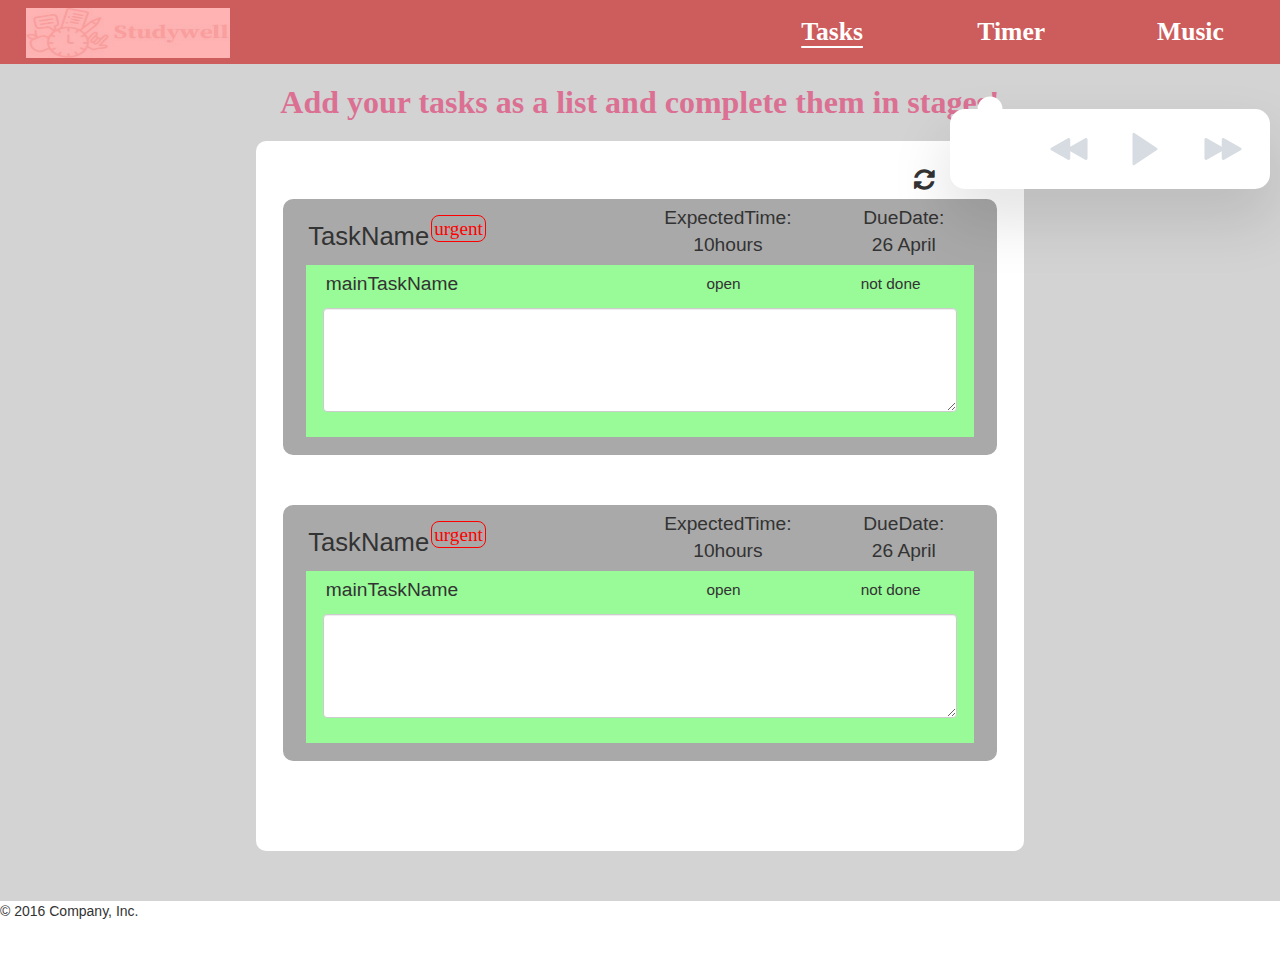
==== finalAssessment/pages/index.html @ 5e4a4d7e "Development progress 1" ====
<!DOCTYPE html>
<html lang="en">
<head>
    <meta charset="UTF-8">
    <title>Title</title>
</head>
<link rel="stylesheet" href="../css/bootstrap.min.css">
<link rel="stylesheet" href="../css/bootstrap-theme.min.css">
<link rel="stylesheet" href="../css/font-awesome.min.css">
<link rel="stylesheet" href="../css/common.css">
<link rel="stylesheet" href="../css/index.css">
<link rel="stylesheet" href="../css/css.css">
<script type="text/javascript" src="../js/jquery.js"></script>
<script type="text/javascript" src="../js/ajax.js"></script>
<script type="text/javascript" src="../js/bootstrap.min.js"></script>
<script type="text/javascript" src="../js/TweenMax.min.js"></script>
<script type="text/javascript" src="../js/common.js"></script>
<body>
<div class="big">
<!--    导航栏-->
    <div class="title-block navbar navbar-fixed-top navbar">
        <div class="title"><img src="../images/icon%20(2).jpg"></div>
        <div class="title-select">
            <div class="current">Tasks</div>
            <div>Timer</div>
            <div id="getMusic">Music</div>
        </div>
    </div>

    <div class="content-block" >
          <div class="notice">Add your tasks as a list and complete them in stages!</div>
          <div class="task-block">
             <div class="operator row">
                <button class="btn btn-sm col-lg-offset-10 col-lg-1"><i class="fa fa-refresh fa-2x" aria-hidden="true"></i></button>
                 <button type="button" class="btn btn-sm col-lg-1" data-toggle="modal" data-target="#myModal" ><i class="fa fa-plus fa-2x" aria-hidden="true"></i></button>
             </div>
             <div class="task-card">
                 <div class="taskIntroduce">
                     <div class="taskName">TaskName<sup class="urgent">urgent</sup></div>
                     <div class="expectedTime">
                         <ul>
                             <li>ExpectedTime:</li>
                             <li>10hours</li>
                         </ul>
                     </div>
                     <div class="dueDate">
                         <ul>
                             <li>DueDate:</li>
                             <li>26 April</li>
                         </ul>
                     </div>
                 </div>
                 <div class="task-content">
                    <div class="mainTaskIntroduce">
                        <div class="mainTaskName">mainTaskName</div>
                        <div class="isOpen">open</div>
                        <div class="isDone">not done</div>
                    </div>
                    <div class="textarea"><textarea class="form-control" rows="5" ></textarea></div>
                 </div>
             </div>

              <div class="task-card">
                  <div class="taskIntroduce">
                      <div class="taskName">TaskName<sup class="urgent">urgent</sup></div>
                      <div class="expectedTime">
                          <ul>
                              <li>ExpectedTime:</li>
                              <li>10hours</li>
                          </ul>
                      </div>
                      <div class="dueDate">
                          <ul>
                              <li>DueDate:</li>
                              <li>26 April</li>
                          </ul>
                      </div>
                  </div>
                  <div class="task-content">
                      <div class="mainTaskIntroduce">
                          <div class="mainTaskName">mainTaskName</div>
                          <div class="isOpen">open</div>
                          <div class="isDone">not done</div>
                      </div>
                      <div class="textarea"><textarea class="form-control"  ></textarea></div>
                  </div>
              </div>
          </div>
    </div>
    <footer>
        <p>&copy; 2016 Company, Inc.</p>
    </footer>
</div>

<!--保存任务模态框Save task modal box-->
<div class="modal fade" id="myModal" tabindex="-1" role="dialog" aria-labelledby="myModalLabel">
    <div class="modal-dialog" role="document">
        <div class="modal-content">
            <div class="modal-header">
                <button type="button" class="close" data-dismiss="modal" aria-label="Close"><span aria-hidden="true">&times;</span></button>
                <h4 class="modal-title" id="myModalLabel">add Task</h4>
            </div>
            <form>
            <div class="modal-body">

                    <div class="form-group">
                        <label for="taskName">taskName</label>
                        <input type="text" class="form-control" id="taskName" placeholder="taskName" aria-describedby="inputSuccess3Status">
                    </div>
                    <div class="form-group">
                        <label for="expectedTime">expectedTime</label>
                        <input type="time" class="form-control" id="expectedTime" placeholder="expectedTime">
                    </div>
                   <div class="form-group">
                    <label for="dueDate">dueDate</label>
                    <input type="datetime-local" class="form-control" id="dueDate" placeholder="dueDate">
                   </div>
                <div class="form-group">
                    <label for="mainTask">mainTask</label>
                    <input type="text" class="form-control" id="mainTask" placeholder="mainTask">
                </div>
                <div class="form-group">
                    <label for="remark">remark</label>
                    <textarea class="form-control" id="remark"></textarea>
                </div>
                <div class="form-group">
                    <label>is Done?</label><br>
                    <label class="radio-inline">
                        <input type="radio" name="isDone" id="inlineRadio1" value="false"> Not Done
                    </label>
                    <label class="radio-inline">
                        <input type="radio" name="isDone" id="inlineRadio2" value="true"> Done
                    </label>
                </div>
            </div>
            <div class="modal-footer">
                <button type="button" class="btn btn-default" data-dismiss="modal">Close</button>
                <button type="submit" class="btn btn-primary">Save</button>
            </div>
            </form>
        </div>
    </div>
</div>

<!--音乐播放器-->
<div class="player">
    <div class="player__bar">
        <div class="player__album">
            <div class="player__albumImg active-song"
                 data-author="see you again"
                 data-song="Location"
                 data data-src="../music/Wiz Khalifa&Charlie Puth-See You Again (feat. Charlie Puth).mp3" style="background-image: url('https://gimg2.baidu.com/image_search/src=http%3A%2F%2Fgss0.baidu.com%2F9vo3dSag_xI4khGko9WTAnF6hhy%2Fzhidao%2Fpic%2Fitem%2F91ef76c6a7efce1b24b83acba251f3deb48f6524.jpg&refer=http%3A%2F%2Fgss0.baidu.com&app=2002&size=f9999,10000&q=a80&n=0&g=0n&fmt=auto?sec=1656872286&t=a81364e2b664534e880c4d93eb6b8c9d')"> </div>
            <div class="player__albumImg"
                 data-author="see you again"
                 data-song="Angels"
                 data data-src="http://music.dawnfoxes.com/_fxs_/_upls_/_sngs_/USA/khalid-angels.mp3" style="background-image: url('https://gimg2.baidu.com/image_search/src=http%3A%2F%2Fgss0.baidu.com%2F9vo3dSag_xI4khGko9WTAnF6hhy%2Fzhidao%2Fpic%2Fitem%2F91ef76c6a7efce1b24b83acba251f3deb48f6524.jpg&refer=http%3A%2F%2Fgss0.baidu.com&app=2002&size=f9999,10000&q=a80&n=0&g=0n&fmt=auto?sec=1656872286&t=a81364e2b664534e880c4d93eb6b8c9d')"> </div>
        </div>
        <div class="player__controls">
            <div class="player__prev">
                <svg class="icon" xmlns="http://www.w3.org/2000/svg" viewBox="0 0 100 100">
                    <path d="M26.695 34.434v31.132L54.5 49.998z"/>
                    <path d="M24.07 34.434v31.132c0 2.018 2.222 3.234 3.95 2.267l27.804-15.568c1.706-.955 1.707-3.578 0-4.533L28.02 32.168c-2.957-1.655-5.604 2.88-2.649 4.533l27.805 15.564v-4.533L25.371 63.3l3.95 2.267V34.435c-.001-3.387-5.251-3.387-5.251-.001z"/>
                    <g>
                        <path d="M55.5 34.434v31.132l27.805-15.568z"/>
                        <path d="M52.875 34.434v31.132c0 2.018 2.222 3.234 3.949 2.267 9.27-5.189 18.537-10.379 27.805-15.568 1.705-.955 1.705-3.578 0-4.533L56.824 32.168c-2.957-1.655-5.604 2.88-2.648 4.533l27.803 15.564v-4.533L54.176 63.3l3.949 2.267V34.435c0-3.387-5.25-3.387-5.25-.001z"/>
                    </g>
                </svg>
            </div>
            <div class="player__play">
                <svg class="icon play" xmlns="http://www.w3.org/2000/svg" viewBox="0 0 64 64">
                    <path d="M51.109 30.335l-36-24A2 2 0 0 0 12 8v48a2.003 2.003 0 0 0 2 2c.388 0 .775-.113 1.109-.336l36-24a2 2 0 0 0 0-3.329z"/>
                </svg>
                <svg class="icon pause" xmlns="http://www.w3.org/2000/svg" viewBox="0 0 100 100">
                    <path d="M22.537 8.046h17.791c1.104 0 2.003.898 2.003 1.993v79.912a2.005 2.005 0 0 1-2.003 2.003h-17.79a2.005 2.005 0 0 1-2.003-2.003V10.04c0-1.095.898-1.993 2.002-1.993zM59.672 8.046h17.8c1.095 0 1.993.898 1.993 1.993v79.912a2.003 2.003 0 0 1-1.993 2.003h-17.8a1.997 1.997 0 0 1-1.993-2.003V10.04c0-1.095.889-1.993 1.993-1.993z"/>
                </svg>
            </div>
            <div class="player__next">
                <svg class="icon" xmlns="http://www.w3.org/2000/svg" viewBox="0 0 100 100">
                    <path d="M26.695 34.434v31.132L54.5 49.998z"/>
                    <path d="M24.07 34.434v31.132c0 2.018 2.222 3.234 3.95 2.267l27.804-15.568c1.706-.955 1.707-3.578 0-4.533L28.02 32.168c-2.957-1.655-5.604 2.88-2.649 4.533l27.805 15.564v-4.533L25.371 63.3l3.95 2.267V34.435c-.001-3.387-5.251-3.387-5.251-.001z"/>
                    <g>
                        <path d="M55.5 34.434v31.132l27.805-15.568z"/>
                        <path d="M52.875 34.434v31.132c0 2.018 2.222 3.234 3.949 2.267 9.27-5.189 18.537-10.379 27.805-15.568 1.705-.955 1.705-3.578 0-4.533L56.824 32.168c-2.957-1.655-5.604 2.88-2.648 4.533l27.803 15.564v-4.533L54.176 63.3l3.949 2.267V34.435c0-3.387-5.25-3.387-5.25-.001z"/>
                    </g>
                </svg>
            </div>
        </div>
    </div>
    <div class="player__timeline">
        <p class="player__author"></p>
        <p class="player__song"></p>
        <div class="player__timelineBar">
            <div id="playhead"></div>
        </div>
    </div>
</div>
</body>
</html>
---- finalAssessment/css/common.css ----
* {
    margin: 0;
    padding: 0;
}
.big{
    width: 100%;
}
.big .title-block {
    height: 5vw;
    background-color: indianred;
    width: 100%;
    display: flex;
}

.big .title-block .title {
    width: 20%;
    height: 100%;
    line-height: 5vw;
    text-align: center;
}

.big .title-block .title img {
    width: 80%;
    height: 80%;
}
.big .title-block .title-select{
    width: 80%;
    height: 100%;
    /*background-color: #1b6d85;*/
    display: flex;
    justify-content: right;
}
.big .title-block .title-select div{
    width: 10%;
    height: 100%;
    margin: 0 3vw;
    line-height: 5vw;
    font-size: 2vw;
    color: white;
    font-weight: bolder;
    font-family: "Times New Roman";
    text-align: center;
}
.big .title-block .title-select div:hover{
    cursor: pointer;
    background-color: rgba(0,0,0,0.05);
}
/*当前页面选择有下划线*/
.current{
    text-decoration:underline;
    text-underline-offset: 0.5vw;
}

.big .content-block{
    width: 100%;
    background-color: lightgray;
    margin-top: 5vw;
    position: relative;
    padding: 50px 0;
    padding-top: 0;
}
---- finalAssessment/css/index.css ----
ul{
    list-style: none;
}
.content-block .notice{
    width: 60%;
    height: 6vw;
    line-height: 6vw;
    /*background-color: white;*/
    margin: auto;
    text-align: center;
    font-size: 2.5vw;
    font-weight: bolder;
    font-family: "Times New Roman";
    color: palevioletred;
}
.content-block .task-block{
    width: 60%;
    margin: auto;
    background-color: white;
    border-radius: 10px;
    padding: 20px;
    padding-bottom: 40px;
}
.content-block .task-block .operator button{
    background-color: transparent;
}

.content-block .task-block .task-card{
    width: 98%;
    margin: auto;
    background-color: darkgrey;
    height: 20vw;
    border-radius: 10px;
    padding: 5px;
    margin-bottom: 50px;
}
.content-block .task-block .task-card .taskIntroduce{
    height: 25%;
    width: 100%;
    /*background-color: yellow;*/
    display: flex;
}
.content-block .task-block .task-card .taskIntroduce .taskName{
    width: 50%;
    /*background-color: #1b6d85;*/
    font-size: 2vw;
    text-indent: 20px;
    line-height: 5vw;
}
.urgent{
    margin-left: 2px;
    border: 1.5px solid red;
    border-radius: 8px;
    color: red;
    padding: 2px;
    font-family: "Times New Roman";
}
.content-block .task-block .task-card .taskIntroduce .expectedTime{
    width: 25%;
    height: 100%;
    /*background-color: #1b6d85;*/
}
.content-block .task-block .task-card .taskIntroduce .expectedTime ul{
    width: 100%;
    height: 100%;
}
.content-block .task-block .task-card .taskIntroduce .expectedTime ul li{
    width: 100%;
    font-size: 1.5vw;
    text-align: center;
}
.content-block .task-block .task-card .taskIntroduce .dueDate{
    width: 25%;
    height: 100%;
    /*background-color: #1b6d85;*/
}
.content-block .task-block .task-card .taskIntroduce .dueDate ul{
    width: 100%;
    height: 100%;
}
.content-block .task-block .task-card .taskIntroduce .dueDate ul li{
    width: 100%;
    font-size: 1.5vw;
    text-align: center;
}
.content-block .task-block .task-card .task-content{
    width: 95%;
    height: 70%;
    background-color: palegreen;
    margin: auto;
}
.content-block .task-block .task-card .task-content .mainTaskIntroduce{
    height: 25%;
    width: 100%;
    /*background-color: #66512c;*/
    display: flex;
}
.content-block .task-block .task-card .task-content .mainTaskIntroduce .mainTaskName{
    width: 50%;
    /*background-color: #66512c;*/
    text-indent: 20px;
    font-size: 1.5vw;
    line-height: 3vw;
}
.content-block .task-block .task-card .task-content .isOpen{
    width: 25%;
    text-align: center;
    line-height: 3vw;
    font-size: 1.2vw;
}
.content-block .task-block .task-card .task-content .isDone{
    width: 25%;
    text-align: center;
    line-height: 3vw;
    font-size: 1.2vw;
}
.content-block .task-block .task-card .task-content .textarea{
    width: 95%;
    margin: auto;
    height: 60%;
}
.content-block .task-block .task-card .task-content .textarea textarea{
    width: 100%;
    height: 100%;
}
---- finalAssessment/css/css.css ----
.icon {
  display: inline-block;
  width: 2em;
  height: 2em;
  font-size: 30px;
  fill: #D7DCE2;
  transition: all .2s ease-in-out;
}

html, body {
  height: 100%;
}

body {
	/*background-color: #323232;*/
	position: relative;
}

.player {
  position: fixed;
  top: 8.5vw;
  right: 10px;
  /*top: 50%;*/
  /*left: 50%;*/
  /*-webkit-transform: translate(-50%, -50%);*/
  /*        transform: translate(-50%, -50%);*/
}
.player.play .player__timeline {
  -webkit-transform: translateY(-90%);
          transform: translateY(-90%);
}
.player.play .player__album:after {
  box-shadow: 0px 30px 28px -10px rgba(0, 0, 0, 0.2);
}
.player.play .player__album {
  top: -65px;
}
.player.play .pause {
  display: inline-block;
}
.player.play .play {
  display: none;
}
.player__album {
  width: 60px;
  height: 60px;
  border-radius: 50%;
  margin-right: 22px;
  position: relative;
  top: -40px;
  transition: all .4s ease-in-out;
}
.player__album:before {
  content: '';
  width: 25px;
  height: 25px;
  position: absolute;
  z-index: 3;
  top: 50%;
  left: 50%;
  -webkit-transform: translate(-50%, -50%);
          transform: translate(-50%, -50%);
  background: #fff;
  border-radius: 50%;
}
.player__album:after {
  content: '';
  position: absolute;
  top: 0;
  right: 0;
  bottom: 0;
  left: 0;
  border-radius: 50%;
  box-shadow: none;
  transition: all .3s ease-in-out;
}
.player__albumImg {
  background-size: cover;
  background-position: center;
  background-repeat: no-repeat;
  width: 100%;
  height: 100%;
  border-radius: 50%;
  position: relative;
  z-index: 2;
  display: none;
}
.player__albumImg.active-song {
  display: block;
}
.player__bar {
  background: #fff;
  padding: 10px;
  height: 80px;
  display: flex;
  justify-content: space-between;
  border-radius: 15px;
  box-shadow: 0 30px 56px 6px rgba(0, 0, 0, 0.1);
  position: relative;
  z-index: 3;
}
.player__controls {
  display: flex;
  align-items: center;
}
.player__prev {
  -webkit-transform: rotate(180deg);
          transform: rotate(180deg);
  height: 60px;
  width: 60px;
  display: flex;
  justify-content: center;
  align-items: center;
  cursor: pointer;
  border-radius: 15px;
  transition: all .2s ease-in-out;
  margin-right: 3px;
}
.player__prev:hover {
  background: #D7DCE2;
}
.player__prev:hover svg {
  fill: #fff;
}
.player__play {
  cursor: pointer;
  height: 80px;
  width: 80px;
  display: flex;
  justify-content: center;
  align-items: center;
  border-radius: 15px;
  transition: all .2s ease-in-out;
  margin-right: 3px;
  position: relative;
}
.player__play:hover {
  background: #D7DCE2;
}
.player__play:hover svg {
  fill: #fff;
}
.player__play svg {
  font-size: 20px;
  position: absolute;
  top: 50%;
  left: 50%;
  -webkit-transform: translate(-50%, -50%);
          transform: translate(-50%, -50%);
}
.player__play svg.pause {
  display: none;
}
.player__next {
  cursor: pointer;
  height: 80px;
  width: 80px;
  display: flex;
  justify-content: center;
  align-items: center;
  border-radius: 15px;
  transition: all .2s ease-in-out;
  margin-left: -8px;
}
.player__next:hover {
  background: #D7DCE2;
}
.player__next:hover svg {
  fill: #fff;
}
.player__timeline {
  background: #d5eaf9;
  height: 70px;
  border-radius: 15px;
  position: absolute;
  bottom: 0;
  left: 10px;
  right: 10px;
  -webkit-transform: translateY(0);
          transform: translateY(0);
  transition: all .3s ease-in-out;
  z-index: 1;
  padding-left: 160px;
  flex-direction: column;
  justify-content: center;
}
.player__timelineBar {
  background: #E7E7E7;
  width: 95%;
  height: 4px;
  border-radius: 15px;
  margin-top: 13px;
  position: relative;
}
.player #playhead {
  position: absolute;
  top: 0;
  left: 0;
  border-radius: 15px;
  width: 0;
  height: 100%;
}
.player__author {
  line-height: 1;
  font-weight: bold;
  margin-bottom: 6px;
  margin-top: 15px;
}
.player__song {
  line-height: 1;
  margin: 0;
  font-size: 12px;
  color: #949494;
}

.github {
  width: 40px;
  height: 40px;
  background: url(http://alikinvv.github.io/github.svg) no-repeat center;
  position: fixed;
  bottom: 40px;
  right: 40px;
  -webkit-animation: github 3s cubic-bezier(0.68, -0.55, 0.27, 1.55) 0s infinite;
          animation: github 3s cubic-bezier(0.68, -0.55, 0.27, 1.55) 0s infinite;
}

@-webkit-keyframes github {
  0% {
    -webkit-transform: scale(1);
            transform: scale(1);
  }
  50% {
    -webkit-transform: scale(1.2);
            transform: scale(1.2);
  }
  100% {
    -webkit-transform: scale(1);
            transform: scale(1);
  }
}

@keyframes github {
  0% {
    -webkit-transform: scale(1);
            transform: scale(1);
  }
  50% {
    -webkit-transform: scale(1.2);
            transform: scale(1.2);
  }
  100% {
    -webkit-transform: scale(1);
            transform: scale(1);
  }
}
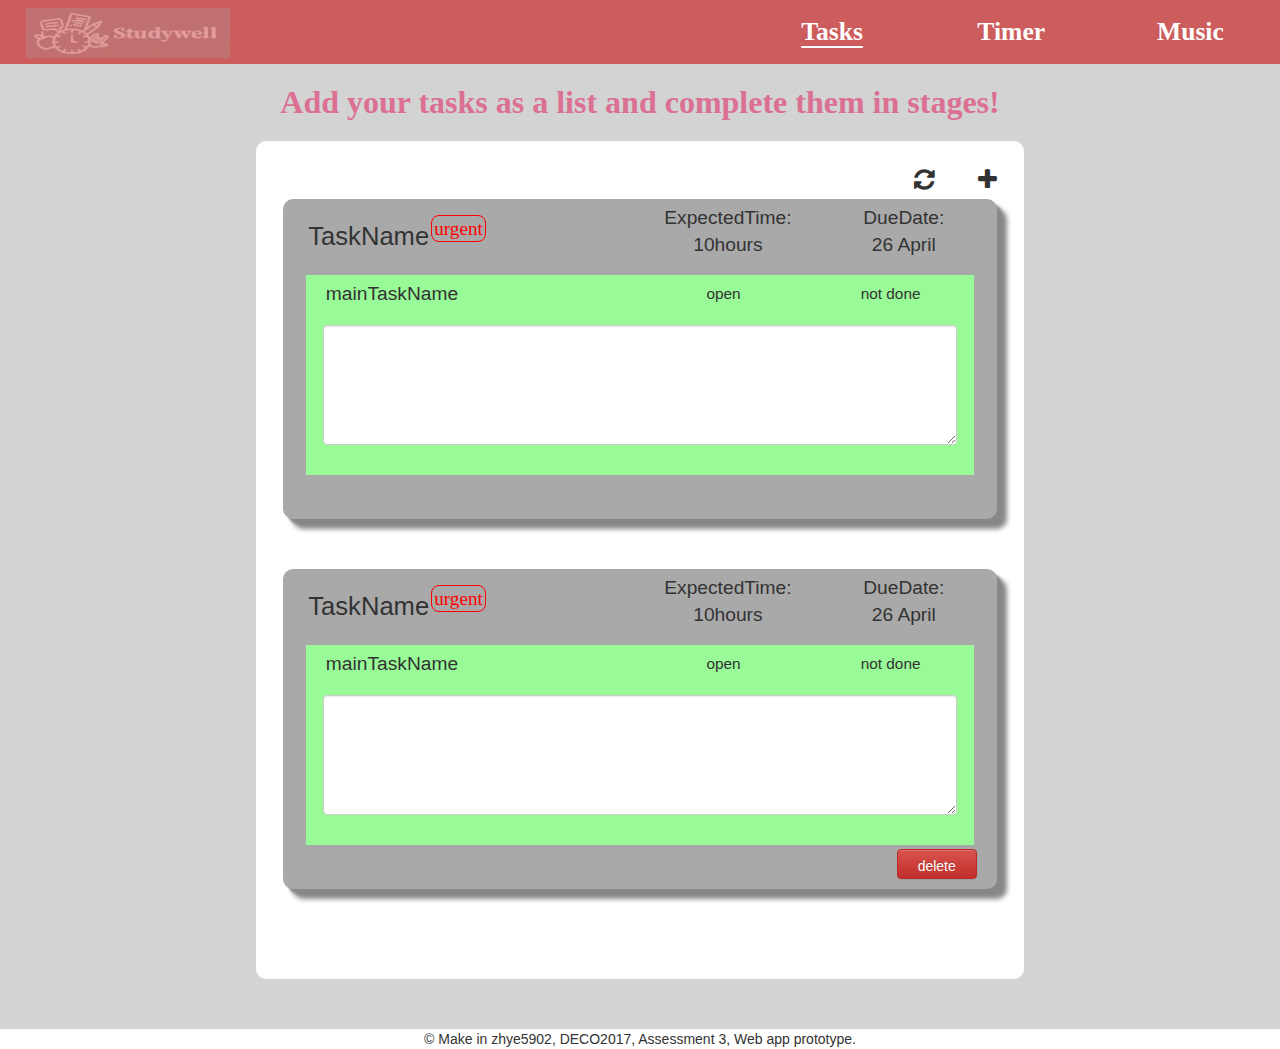
==== commit ce628ad1: "Last version" ====
--- a/finalAssessment/pages/index.html
+++ b/finalAssessment/pages/index.html
@@ -17,127 +17,134 @@
 <script type="text/javascript" src="../js/common.js"></script>
 <body>
 <div class="big">
-<!--    导航栏-->
+    <!--    导航栏-->
     <div class="title-block navbar navbar-fixed-top navbar">
-        <div class="title"><img src="../images/icon%20(2).jpg"></div>
+        <div class="title"><img src="../images/icon.jpg"></div>
         <div class="title-select">
             <div class="current">Tasks</div>
-            <div>Timer</div>
-            <div id="getMusic">Music</div>
-        </div>
-    </div>
-
-    <div class="content-block" >
-          <div class="notice">Add your tasks as a list and complete them in stages!</div>
-          <div class="task-block">
-             <div class="operator row">
-                <button class="btn btn-sm col-lg-offset-10 col-lg-1"><i class="fa fa-refresh fa-2x" aria-hidden="true"></i></button>
-                 <button type="button" class="btn btn-sm col-lg-1" data-toggle="modal" data-target="#myModal" ><i class="fa fa-plus fa-2x" aria-hidden="true"></i></button>
-             </div>
-             <div class="task-card">
-                 <div class="taskIntroduce">
-                     <div class="taskName">TaskName<sup class="urgent">urgent</sup></div>
-                     <div class="expectedTime">
-                         <ul>
-                             <li>ExpectedTime:</li>
-                             <li>10hours</li>
-                         </ul>
-                     </div>
-                     <div class="dueDate">
-                         <ul>
-                             <li>DueDate:</li>
-                             <li>26 April</li>
-                         </ul>
-                     </div>
-                 </div>
-                 <div class="task-content">
+            <div onclick="toTimer()">Timer</div>
+            <div onclick="getMusic()" id="musicBtn">Music</div>
+        </div>
+    </div>
+
+    <div class="content-block">
+        <div class="notice">Add your tasks as a list and complete them in stages!</div>
+        <div class="task-block">
+            <div class="operator row">
+                <button class="btn btn-sm col-lg-offset-10 col-lg-1" onclick="reflush()"><i class="fa fa-refresh fa-2x"
+                                                                        aria-hidden="true"></i></button>
+                <button type="button" class="btn btn-sm col-lg-1" data-toggle="modal" data-target="#myModal"><i
+                        class="fa fa-plus fa-2x" aria-hidden="true"></i></button>
+            </div>
+            <div class="task-card">
+                <div class="taskIntroduce">
+                    <div class="taskName">TaskName<sup class="urgent">urgent</sup></div>
+                    <div class="expectedTime">
+                        <ul>
+                            <li>ExpectedTime:</li>
+                            <li>10hours</li>
+                        </ul>
+                    </div>
+                    <div class="dueDate">
+                        <ul>
+                            <li>DueDate:</li>
+                            <li>26 April</li>
+                        </ul>
+                    </div>
+                </div>
+                <div class="task-content">
                     <div class="mainTaskIntroduce">
                         <div class="mainTaskName">mainTaskName</div>
                         <div class="isOpen">open</div>
                         <div class="isDone">not done</div>
                     </div>
-                    <div class="textarea"><textarea class="form-control" rows="5" ></textarea></div>
-                 </div>
-             </div>
-
-              <div class="task-card">
-                  <div class="taskIntroduce">
-                      <div class="taskName">TaskName<sup class="urgent">urgent</sup></div>
-                      <div class="expectedTime">
-                          <ul>
-                              <li>ExpectedTime:</li>
-                              <li>10hours</li>
-                          </ul>
-                      </div>
-                      <div class="dueDate">
-                          <ul>
-                              <li>DueDate:</li>
-                              <li>26 April</li>
-                          </ul>
-                      </div>
-                  </div>
-                  <div class="task-content">
-                      <div class="mainTaskIntroduce">
-                          <div class="mainTaskName">mainTaskName</div>
-                          <div class="isOpen">open</div>
-                          <div class="isDone">not done</div>
-                      </div>
-                      <div class="textarea"><textarea class="form-control"  ></textarea></div>
-                  </div>
-              </div>
-          </div>
-    </div>
-    <footer>
-        <p>&copy; 2016 Company, Inc.</p>
+                    <div class="textarea"><textarea class="form-control" rows="5"></textarea></div>
+                </div>
+            </div>
+
+            <div class="task-card">
+                <div class="taskIntroduce">
+                    <div class="taskName">TaskName<sup class="urgent">urgent</sup></div>
+                    <div class="expectedTime">
+                        <ul>
+                            <li>ExpectedTime:</li>
+                            <li>10hours</li>
+                        </ul>
+                    </div>
+                    <div class="dueDate">
+                        <ul>
+                            <li>DueDate:</li>
+                            <li>26 April</li>
+                        </ul>
+                    </div>
+                </div>
+                <div class="task-content">
+                    <div class="mainTaskIntroduce">
+                        <div class="mainTaskName">mainTaskName</div>
+                        <div class="isOpen">open</div>
+                        <div class="isDone" onclick="doneOnclick()">not done</div>
+                    </div>
+                    <div class="textarea"><textarea class="form-control"></textarea></div>
+                </div>
+                <button class="deleteBtn btn btn-danger">delete</button>
+            </div>
+        </div>
+    </div>
+    <footer style="text-align: center">
+        <p>&copy; Make in zhye5902, DECO2017, Assessment 3, Web app prototype.</p>
     </footer>
 </div>
 
-<!--保存任务模态框Save task modal box-->
+<!--保存任务模态框-->
 <div class="modal fade" id="myModal" tabindex="-1" role="dialog" aria-labelledby="myModalLabel">
     <div class="modal-dialog" role="document">
         <div class="modal-content">
             <div class="modal-header">
-                <button type="button" class="close" data-dismiss="modal" aria-label="Close"><span aria-hidden="true">&times;</span></button>
+                <button type="button" class="close" data-dismiss="modal" aria-label="Close"><span aria-hidden="true">&times;</span>
+                </button>
                 <h4 class="modal-title" id="myModalLabel">add Task</h4>
             </div>
-            <form>
-            <div class="modal-body">
+                <div class="modal-body">
 
                     <div class="form-group">
                         <label for="taskName">taskName</label>
-                        <input type="text" class="form-control" id="taskName" placeholder="taskName" aria-describedby="inputSuccess3Status">
+                        <input type="text" class="form-control" name="taskName" id="taskName" placeholder="taskName"
+                               aria-describedby="inputSuccess3Status">
                     </div>
                     <div class="form-group">
                         <label for="expectedTime">expectedTime</label>
-                        <input type="time" class="form-control" id="expectedTime" placeholder="expectedTime">
-                    </div>
-                   <div class="form-group">
-                    <label for="dueDate">dueDate</label>
-                    <input type="datetime-local" class="form-control" id="dueDate" placeholder="dueDate">
-                   </div>
-                <div class="form-group">
-                    <label for="mainTask">mainTask</label>
-                    <input type="text" class="form-control" id="mainTask" placeholder="mainTask">
-                </div>
-                <div class="form-group">
-                    <label for="remark">remark</label>
-                    <textarea class="form-control" id="remark"></textarea>
-                </div>
-                <div class="form-group">
-                    <label>is Done?</label><br>
-                    <label class="radio-inline">
-                        <input type="radio" name="isDone" id="inlineRadio1" value="false"> Not Done
-                    </label>
-                    <label class="radio-inline">
-                        <input type="radio" name="isDone" id="inlineRadio2" value="true"> Done
-                    </label>
-                </div>
-            </div>
-            <div class="modal-footer">
-                <button type="button" class="btn btn-default" data-dismiss="modal">Close</button>
-                <button type="submit" class="btn btn-primary">Save</button>
-            </div>
-            </form>
+                        <input type="time" class="form-control" name="expectedTime" id="expectedTime" placeholder="expectedTime">
+                    </div>
+                    <div class="form-group">
+                        <label for="dueDate">dueDate</label>
+                        <input type="date" class="form-control" name="dueDate" id="dueDate" placeholder="dueDate">
+                    </div>
+                    <div class="form-group">
+                        <label for="mainTaskName">mainTask</label>
+                        <input type="text" class="form-control" name="mainTaskName" id="mainTaskName" placeholder="mainTask">
+                    </div>
+                    <div class="form-group">
+                        <label for="readUrl">read Resource</label>
+                        <input type="text" class="form-control" name="readUrl" id="readUrl" placeholder="read Resource">
+                    </div>
+                    <div class="form-group">
+                        <label for="remark">summary</label>
+                        <textarea class="form-control" name="remark" id="remark" placeholder="Give your Resources a rememberable name"></textarea>
+                    </div>
+                    <div class="form-group">
+                        <label>is Done?</label><br>
+                        <label class="radio-inline">
+                            <input type="radio" name="isDone" id="inlineRadio1" value="false"> Not Done
+                        </label>
+                        <label class="radio-inline">
+                            <input type="radio" name="isDone" id="inlineRadio2" value="true"> Done
+                        </label>
+                    </div>
+                </div>
+                <div class="modal-footer">
+                    <button type="button" class="btn btn-default" data-dismiss="modal">Close</button>
+                    <button type="button" onclick="save()" class="btn btn-primary">Save</button>
+                </div>
         </div>
     </div>
 </div>
@@ -149,11 +156,13 @@
             <div class="player__albumImg active-song"
                  data-author="see you again"
                  data-song="Location"
-                 data data-src="../music/Wiz Khalifa&Charlie Puth-See You Again (feat. Charlie Puth).mp3" style="background-image: url('https://gimg2.baidu.com/image_search/src=http%3A%2F%2Fgss0.baidu.com%2F9vo3dSag_xI4khGko9WTAnF6hhy%2Fzhidao%2Fpic%2Fitem%2F91ef76c6a7efce1b24b83acba251f3deb48f6524.jpg&refer=http%3A%2F%2Fgss0.baidu.com&app=2002&size=f9999,10000&q=a80&n=0&g=0n&fmt=auto?sec=1656872286&t=a81364e2b664534e880c4d93eb6b8c9d')"> </div>
+                 data data-src="../music/Wiz Khalifa&Charlie Puth-See You Again (feat. Charlie Puth).mp3"
+                 style="background-image: url('https://gimg2.baidu.com/image_search/src=http%3A%2F%2Fgss0.baidu.com%2F9vo3dSag_xI4khGko9WTAnF6hhy%2Fzhidao%2Fpic%2Fitem%2F91ef76c6a7efce1b24b83acba251f3deb48f6524.jpg&refer=http%3A%2F%2Fgss0.baidu.com&app=2002&size=f9999,10000&q=a80&n=0&g=0n&fmt=auto?sec=1656872286&t=a81364e2b664534e880c4d93eb6b8c9d')"></div>
             <div class="player__albumImg"
                  data-author="see you again"
                  data-song="Angels"
-                 data data-src="http://music.dawnfoxes.com/_fxs_/_upls_/_sngs_/USA/khalid-angels.mp3" style="background-image: url('https://gimg2.baidu.com/image_search/src=http%3A%2F%2Fgss0.baidu.com%2F9vo3dSag_xI4khGko9WTAnF6hhy%2Fzhidao%2Fpic%2Fitem%2F91ef76c6a7efce1b24b83acba251f3deb48f6524.jpg&refer=http%3A%2F%2Fgss0.baidu.com&app=2002&size=f9999,10000&q=a80&n=0&g=0n&fmt=auto?sec=1656872286&t=a81364e2b664534e880c4d93eb6b8c9d')"> </div>
+                 data data-src="http://music.dawnfoxes.com/_fxs_/_upls_/_sngs_/USA/khalid-angels.mp3"
+                 style="background-image: url('https://gimg2.baidu.com/image_search/src=http%3A%2F%2Fgss0.baidu.com%2F9vo3dSag_xI4khGko9WTAnF6hhy%2Fzhidao%2Fpic%2Fitem%2F91ef76c6a7efce1b24b83acba251f3deb48f6524.jpg&refer=http%3A%2F%2Fgss0.baidu.com&app=2002&size=f9999,10000&q=a80&n=0&g=0n&fmt=auto?sec=1656872286&t=a81364e2b664534e880c4d93eb6b8c9d')"></div>
         </div>
         <div class="player__controls">
             <div class="player__prev">
@@ -195,4 +204,138 @@
     </div>
 </div>
 </body>
+<script>
+    // 演示播放器
+    let display = false;
+
+    function getMusic() {
+        if (!display) {
+            $(".player").css("display", "block");
+            $("#musicBtn").css("background-color","rgba(0,0,0,0.3)")
+            display = true;
+        } else {
+            $(".player").css("display", "none");
+            $("#musicBtn").css("background-color","transparent")
+            display = false;
+        }
+    }
+
+    function reflush() {
+        location.reload();
+    }
+
+    function toTimer() {
+        location.assign("Timer.html");
+    }
+
+    let bool=false;
+    function doneOnclick() {
+        if (bool){
+            $(".isDone").text("Done");
+            bool=false;
+        }else {
+            $(".isDone").text("Not Done");
+            bool=true;
+        }
+    }
+
+    load();
+    function load() {
+        get("Task/list",'',function (res) {
+            console.log(res);
+            $(".task-block").empty();
+            $(".task-block").append(`<div class="operator row">
+                <button class="btn btn-sm col-lg-offset-10 col-lg-1" onclick="reflush()"><i class="fa fa-refresh fa-2x"
+                                                                        aria-hidden="true"></i></button>
+                <button type="button" class="btn btn-sm col-lg-1" data-toggle="modal" data-target="#myModal"><i
+                        class="fa fa-plus fa-2x" aria-hidden="true"></i></button>
+            </div>`);
+
+            let isDone=null;
+            res.forEach(function (value,index) {
+                if (value.isDone){
+                    isDone="Done";
+                }else {
+                    isDone="Not Done";
+                }
+                console.log(value.expectedTime);
+                if (index==0){
+                    $(".task-block").append(
+                    "<div class='task-card'>"+
+                "<div class='taskIntroduce'>"+
+                   "<div class='taskName'>"+value.taskName+"<sup class='urgent'>urgent</sup></div>"+
+                    "<div class='expectedTime'>"+
+                        "<ul>"+
+                            "<li>ExpectedTime:</li>"+
+                            "<li>"+value.expectedTime+"</li>"+
+                        "</ul>"+
+                    "</div>"+
+                   "<div class='dueDate'>"+
+                        "<ul>"+
+                            "<li>DueDate:</li>"+
+                            "<li>"+value.dueDate+"</li>"+
+                        "</ul>"+
+                    "</div>"+
+               "</div>"+
+                "<div class='task-content'>"+
+                    "<div class='mainTaskIntroduce'>"+
+                        "<div class='mainTaskName'>"+value.mainTaskName+"</div>"+
+                        "<div class='isOpen'><a href=http://"+value.readUrl+">open</a></div>"+
+                        "<div class='isDone' onclick='doneOnclick()'>"+isDone+"</div>"+
+                    "</div>"+
+                    "<div class='textarea'><textarea class='form-control' rows='5'>"+value.remark+"</textarea></div>"+
+                "</div>"+
+                       "<button class='deleteBtn btn btn-danger' onclick='del("+value.id+")'>delete</button>"+
+            "</div>");
+                }else {
+                    $(".task-block").append(
+                        "<div class='task-card'>"+
+                        "<div class='taskIntroduce'>"+
+                        "<div class='taskName'>"+value.taskName+"</div>"+
+                        "<div class='expectedTime'>"+
+                        "<ul>"+
+                        "<li>ExpectedTime:</li>"+
+                        "<li>"+value.expectedTime+"</li>"+
+                        "</ul>"+
+                        "</div>"+
+                        "<div class='dueDate'>"+
+                        "<ul>"+
+                        "<li>DueDate:</li>"+
+                        "<li>"+value.dueDate+"</li>"+
+                        "</ul>"+
+                        "</div>"+
+                        "</div>"+
+                        "<div class='task-content'>"+
+                        "<div class='mainTaskIntroduce'>"+
+                        "<div class='mainTaskName'>"+value.mainTaskName+"</div>"+
+                        "<div class='isOpen'><a href=http://"+value.readUrl+">open</a></div>"+
+                        "<div class='isDone' onclick='doneOnclick()'>"+isDone+"</div>"+
+                        "</div>"+
+                        "<div class='textarea'><textarea class='form-control' rows='5'>"+value.remark+"</textarea></div>"+
+                        "</div>"+
+                        "<button class='deleteBtn btn btn-danger' onclick='del("+value.id+")'>delete</button>"+
+                        "</div>");
+                }
+            })
+
+        },function (err) {
+            console.log(err);
+        })
+    }
+
+    function del(id) {
+        console.log(id);
+        if (confirm("Are you sure delete?")){
+            get("Task/delete",{
+                id:id
+            },function (res) {
+                alert("success");
+                location.reload()
+            },function (err){
+                console.log(err)
+            })
+        }
+
+    }
+</script>
 </html>--- a/finalAssessment/css/common.css
+++ b/finalAssessment/css/common.css
@@ -22,6 +22,7 @@
 .big .title-block .title img {
     width: 80%;
     height: 80%;
+    opacity: 0.5;
 }
 .big .title-block .title-select{
     width: 80%;
@@ -29,6 +30,8 @@
     /*background-color: #1b6d85;*/
     display: flex;
     justify-content: right;
+    -webkit-user-select: none;
+    user-select: none;
 }
 .big .title-block .title-select div{
     width: 10%;
--- a/finalAssessment/css/index.css
+++ b/finalAssessment/css/index.css
@@ -28,11 +28,15 @@
 .content-block .task-block .task-card{
     width: 98%;
     margin: auto;
+    position: relative;
     background-color: darkgrey;
-    height: 20vw;
+    height: 25vw;
     border-radius: 10px;
     padding: 5px;
     margin-bottom: 50px;
+    padding-bottom: 30px;
+    box-shadow:  5px 5px 2.5px #888888
+                 ,10px 10px 5px #888888 ;
 }
 .content-block .task-block .task-card .taskIntroduce{
     height: 25%;
@@ -122,4 +126,12 @@
 .content-block .task-block .task-card .task-content .textarea textarea{
     width: 100%;
     height: 100%;
-}+}
+
+.deleteBtn{
+    width: 80px;
+    height: 30px;
+    position: absolute;
+    right: 20px;
+    bottom: 10px;
+}
--- a/finalAssessment/css/css.css
+++ b/finalAssessment/css/css.css
@@ -20,6 +20,8 @@
   position: fixed;
   top: 8.5vw;
   right: 10px;
+  z-index: 20;
+  display: none;
   /*top: 50%;*/
   /*left: 50%;*/
   /*-webkit-transform: translate(-50%, -50%);*/
